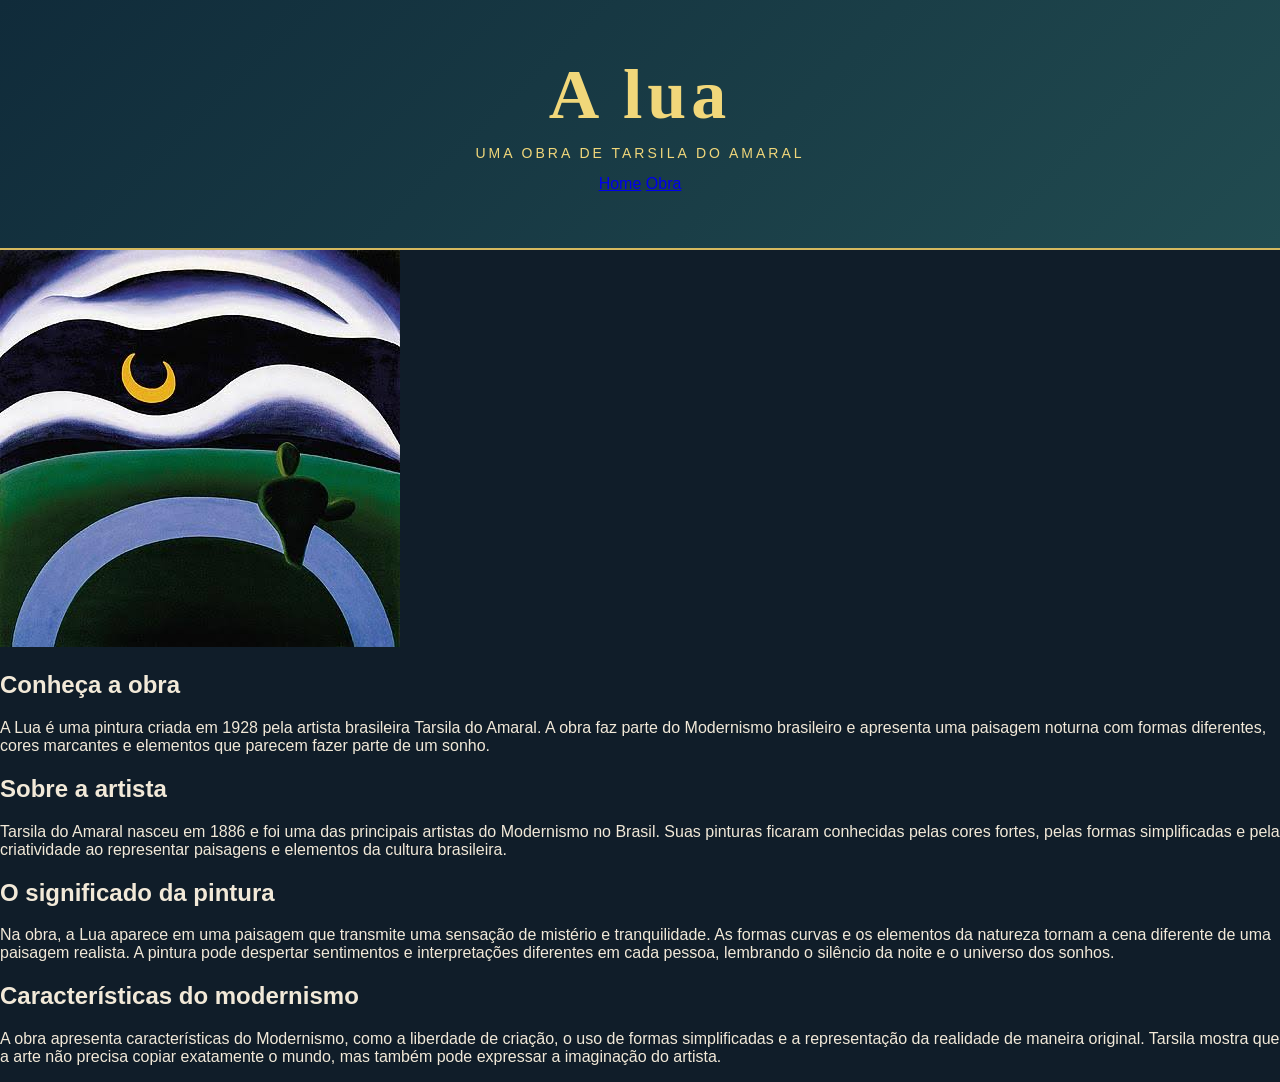
==== obra.html @ 0335e550 "Estilização do cabeçalho" ====
<!DOCTYPE html>
<html lang="en">
<head>
    <meta charset="UTF-8">
    <meta name="viewport" content="width=device-width, initial-scale=1.0">
    <title>A lua - Tarsila do Amaral</title>
    <link rel="stylesheet" href="style.css">
</head>
<body>
     <header>
        <h1> A lua </h1>
        <p>Uma obra de Tarsila do Amaral</p>

        <nav>
            <a href="início.html">Home</a>
            <a href="obra.html">Obra</a>
        </nav>
    </header>
    <main>
    <img src="a lua - tarsila.jpg" alt="imagem da obra">

        <h2>Conheça a obra</h2>
        <p>A Lua é uma pintura criada em 1928 pela artista brasileira
           Tarsila do Amaral. A obra faz parte do Modernismo brasileiro
           e apresenta uma paisagem noturna com formas diferentes,
           cores marcantes e elementos que parecem fazer parte de um sonho.
        </p>

        <h2>Sobre a artista</h2>
        <p>Tarsila do Amaral nasceu em 1886 e foi uma das principais
           artistas do Modernismo no Brasil. Suas pinturas ficaram
           conhecidas pelas cores fortes, pelas formas simplificadas
           e pela criatividade ao representar paisagens e elementos da
           cultura brasileira.
        </p>

        <h2>O significado da pintura</h2>
        <p>Na obra, a Lua aparece em uma paisagem que transmite uma
           sensação de mistério e tranquilidade. As formas curvas e
           os elementos da natureza tornam a cena diferente de uma
           paisagem realista. A pintura pode despertar sentimentos
           e interpretações diferentes em cada pessoa, lembrando
           o silêncio da noite e o universo dos sonhos.
        </p>

        <h2>Características do modernismo</h2>
        <p>A obra apresenta características do Modernismo, como a
           liberdade de criação, o uso de formas simplificadas e a
           representação da realidade de maneira original. Tarsila
           mostra que a arte não precisa copiar exatamente o mundo,
           mas também pode expressar a imaginação do artista.</p>
    </main>
    
</body>
</html>
---- style.css ----
@font-face {
   font-family: 'oldnewspapertypes';
   src: url('font/oldnewspapertypes.zip');
}
body {
   background-color: #101d29;
   color: #f2e9d8;
   font-family: 'Poppins', sans-serif;
   margin: 0;
   padding: 0;
}

header {
   background: linear-gradient(135deg, #102b3a, #214b50);
   color: #f1d77a;
   text-align: center;
   padding: 55px 20px;
   border-bottom: 2px solid #d5b95f;
}

header h1 {
   font-family: 'Cormorant Garamond', serif;
   font-size: 70px;
   font-weight: 600;
   letter-spacing: 5px;
   margin: 0;
}

header p {
   font-size: 14px;
   letter-spacing: 3px;
   text-transform: uppercase;
   margin-top: 10px;
}
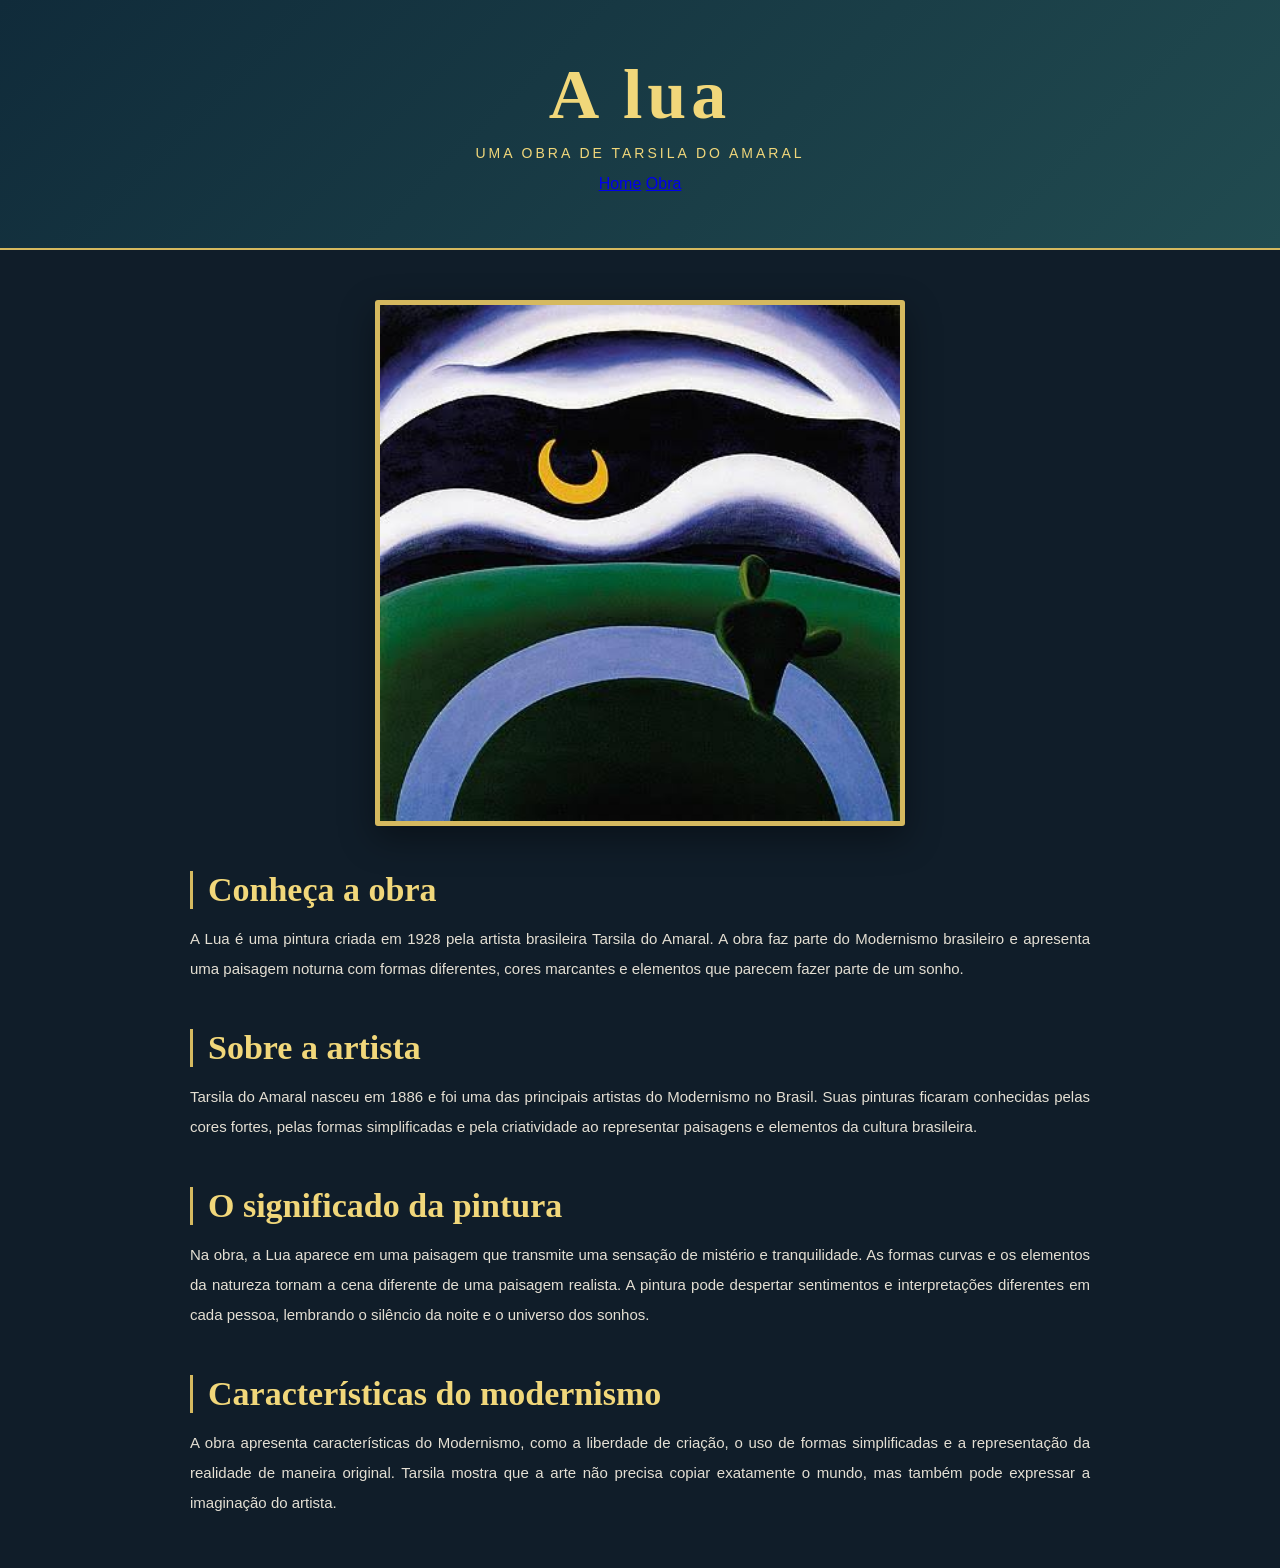
==== commit f35ffece: "Estilização dos titulos e textos" ====
--- a/obra.html
+++ b/obra.html
@@ -12,7 +12,7 @@
         <p>Uma obra de Tarsila do Amaral</p>
 
         <nav>
-            <a href="início.html">Home</a>
+            <a href="./index.html">Home</a>
             <a href="obra.html">Obra</a>
         </nav>
     </header>
--- a/style.css
+++ b/style.css
@@ -31,4 +31,43 @@
    letter-spacing: 3px;
    text-transform: uppercase;
    margin-top: 10px;
+}
+
+main {
+   width: 82%;
+   max-width: 900px;
+   margin: 50px auto;
+}
+
+
+main img {
+   display: block;
+   width: 85%;
+   max-width: 520px;
+   margin: 0 auto 45px;
+   border: 5px solid #d5b95f;
+   border-radius: 3px;
+   box-shadow: 0 12px 35px rgba(0, 0, 0, 0.4);
+}
+
+h2 {
+   font-family: 'Cormorant Garamond', serif;
+   color: #f1d77a;
+   font-size: 34px;
+   font-weight: 600;
+   margin-top: 45px;
+   margin-bottom: 15px;
+}
+
+main p {
+   font-size: 15px;
+   font-weight: 300;
+   line-height: 2;
+   text-align: justify;
+   color: #e4dfd3;
+}
+
+main h2 {
+   border-left: 3px solid #d5b95f;
+   padding-left: 15px;
 }
